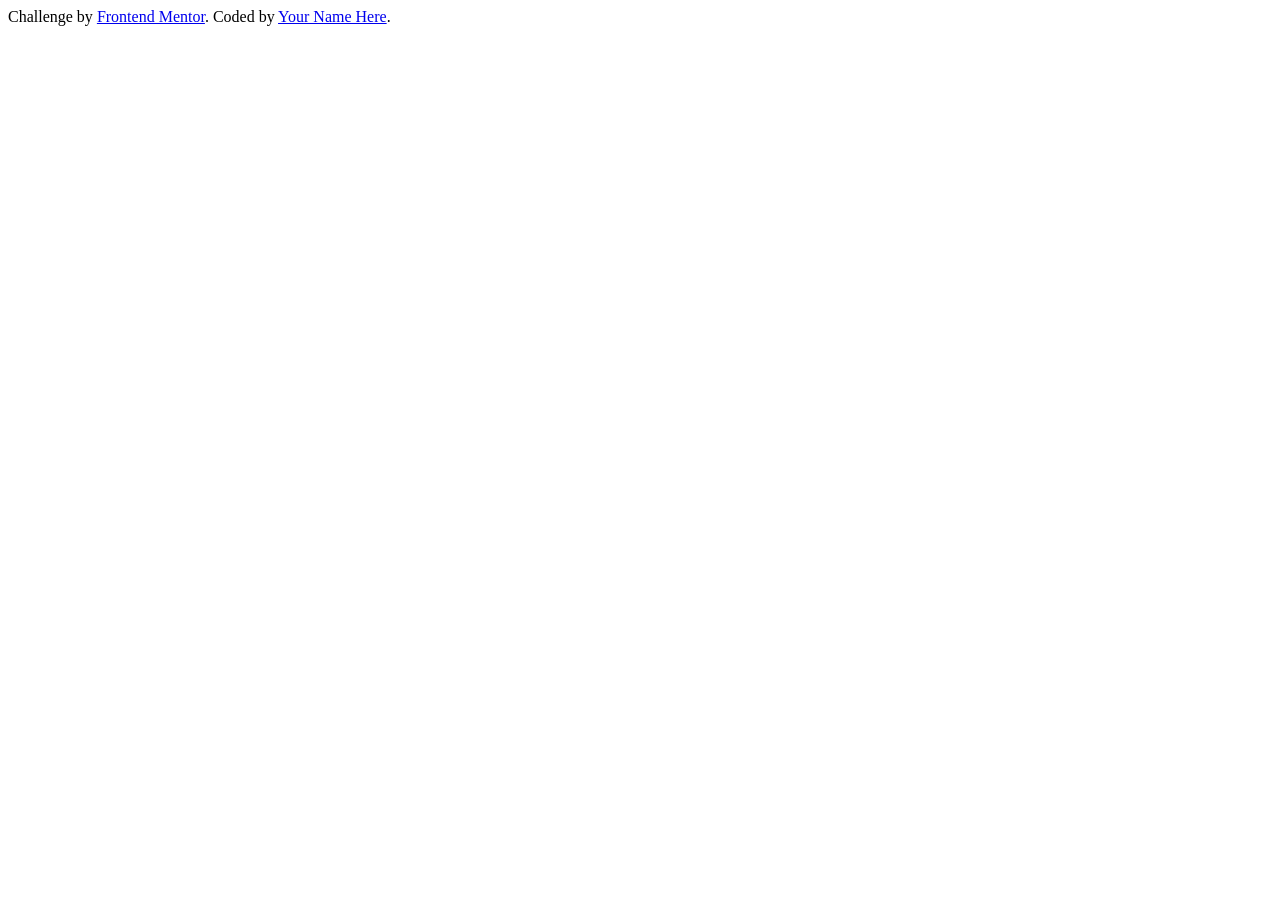
==== blog-preview-card-main/index.html @ 73baf9e1 "set up index and css" ====
<!DOCTYPE html>
<html lang="en">
<head>
  <meta charset="UTF-8">
  <meta name="viewport" content="width=device-width, initial-scale=1.0"> <!-- displays site properly based on user's device -->

  <link rel="icon" type="image/png" sizes="32x32" href="./assets/images/favicon-32x32.png">
  
  <title>Blog Preview Card</title>
</head>
<body>


  
  
  <div class="attribution">
    Challenge by <a href="https://www.frontendmentor.io?ref=challenge" target="_blank">Frontend Mentor</a>. 
    Coded by <a href="#">Your Name Here</a>.
  </div>
</body>
</html>
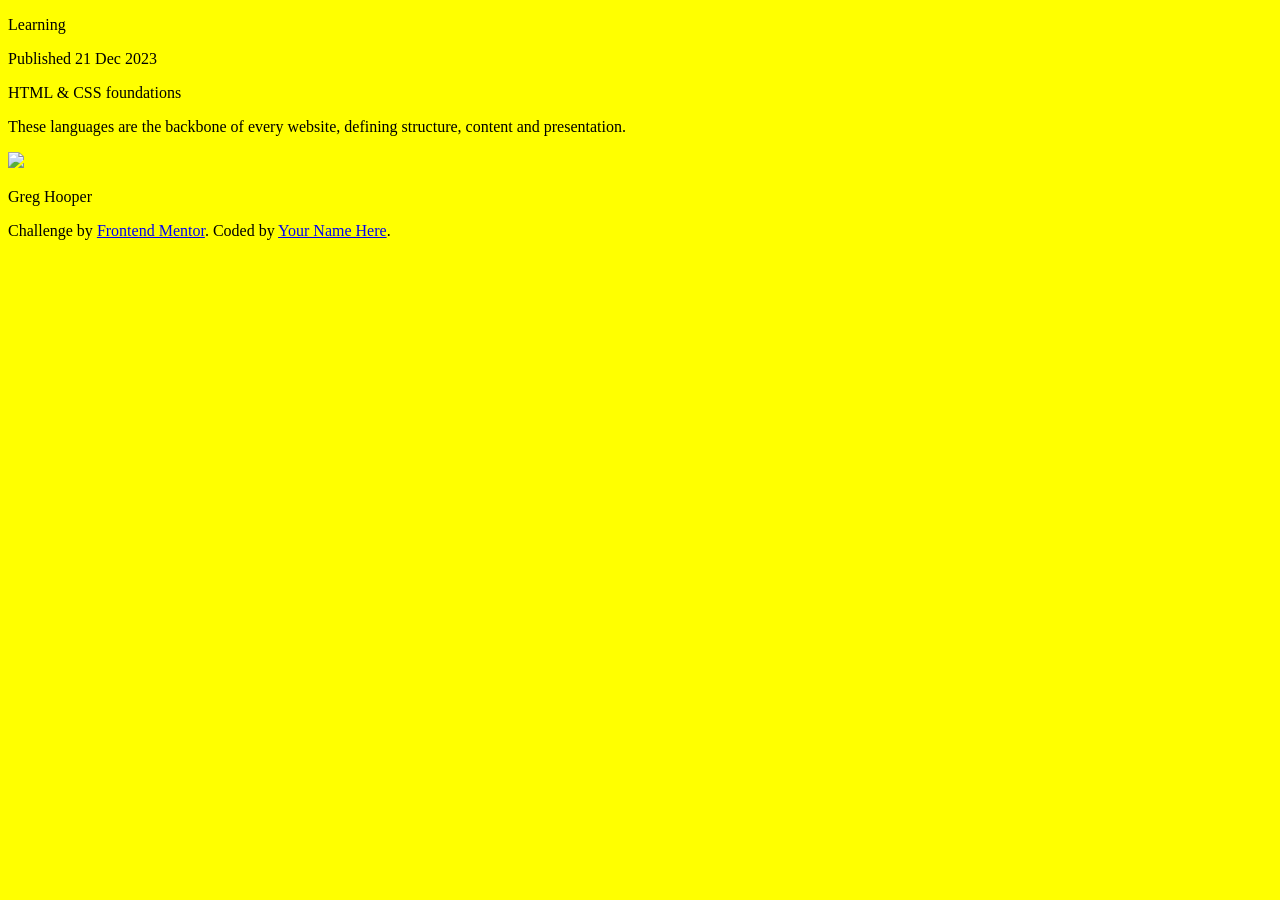
==== commit 7e736bd5: "set up html basics and background" ====
--- a/blog-preview-card-main/index.html
+++ b/blog-preview-card-main/index.html
@@ -5,14 +5,31 @@
   <meta name="viewport" content="width=device-width, initial-scale=1.0"> <!-- displays site properly based on user's device -->
 
   <link rel="icon" type="image/png" sizes="32x32" href="./assets/images/favicon-32x32.png">
-  
+  <link rel="stylesheet" href="styles.css">
   <title>Blog Preview Card</title>
 </head>
 <body>
+  <!--Outer white card-->
+  <div class="card">
+    <!--Image-->
+    <div class="image">
+      <!--Learn icon thingy-->
+      <div class="inner-text">
+        <p>Learning</p>
+        <p>Published 21 Dec 2023</p>
+        <p>HTML & CSS foundations</p>
+        <p>These languages are the backbone of every website, defining
+          structure, content and presentation.
+        </p>
+        <div class="author-info">
+          <img src="images/image-avatar.webp">
+          <p>Greg Hooper</p>
+        </div>
+      </div>
+    </div>
+  </div>
+  
 
-
-  
-  
   <div class="attribution">
     Challenge by <a href="https://www.frontendmentor.io?ref=challenge" target="_blank">Frontend Mentor</a>. 
     Coded by <a href="#">Your Name Here</a>.
--- a/blog-preview-card-main/styles.css
+++ b/blog-preview-card-main/styles.css
@@ -0,0 +1,3 @@
+body {
+  background-color: yellow;
+}
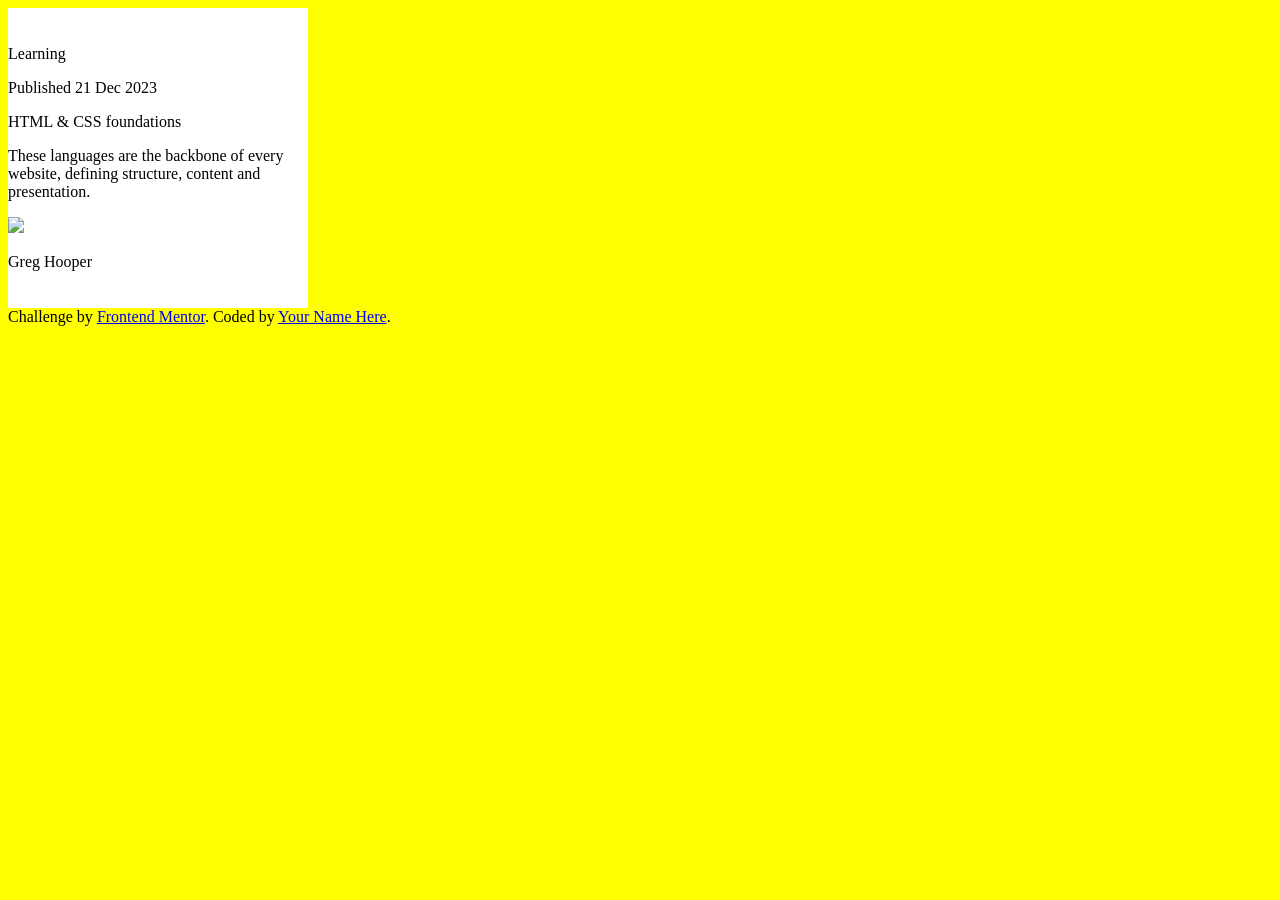
==== commit c48ba101: "added p classes and colored card" ====
--- a/blog-preview-card-main/index.html
+++ b/blog-preview-card-main/index.html
@@ -15,10 +15,10 @@
     <div class="image">
       <!--Learn icon thingy-->
       <div class="inner-text">
-        <p>Learning</p>
-        <p>Published 21 Dec 2023</p>
-        <p>HTML & CSS foundations</p>
-        <p>These languages are the backbone of every website, defining
+        <p class="learning-tag">Learning</p>
+        <p class="publish-date">Published 21 Dec 2023</p>
+        <p class="course-title">HTML & CSS foundations</p>
+        <p class="description">These languages are the backbone of every website, defining
           structure, content and presentation.
         </p>
         <div class="author-info">
--- a/blog-preview-card-main/styles.css
+++ b/blog-preview-card-main/styles.css
@@ -1,3 +1,11 @@
 body {
   background-color: yellow;
+}
+.card {
+  background-color: white;
+  height: 300px;
+  width: 300px;
+  display: flex;
+  justify-content: center;
+  align-items: center;
 }
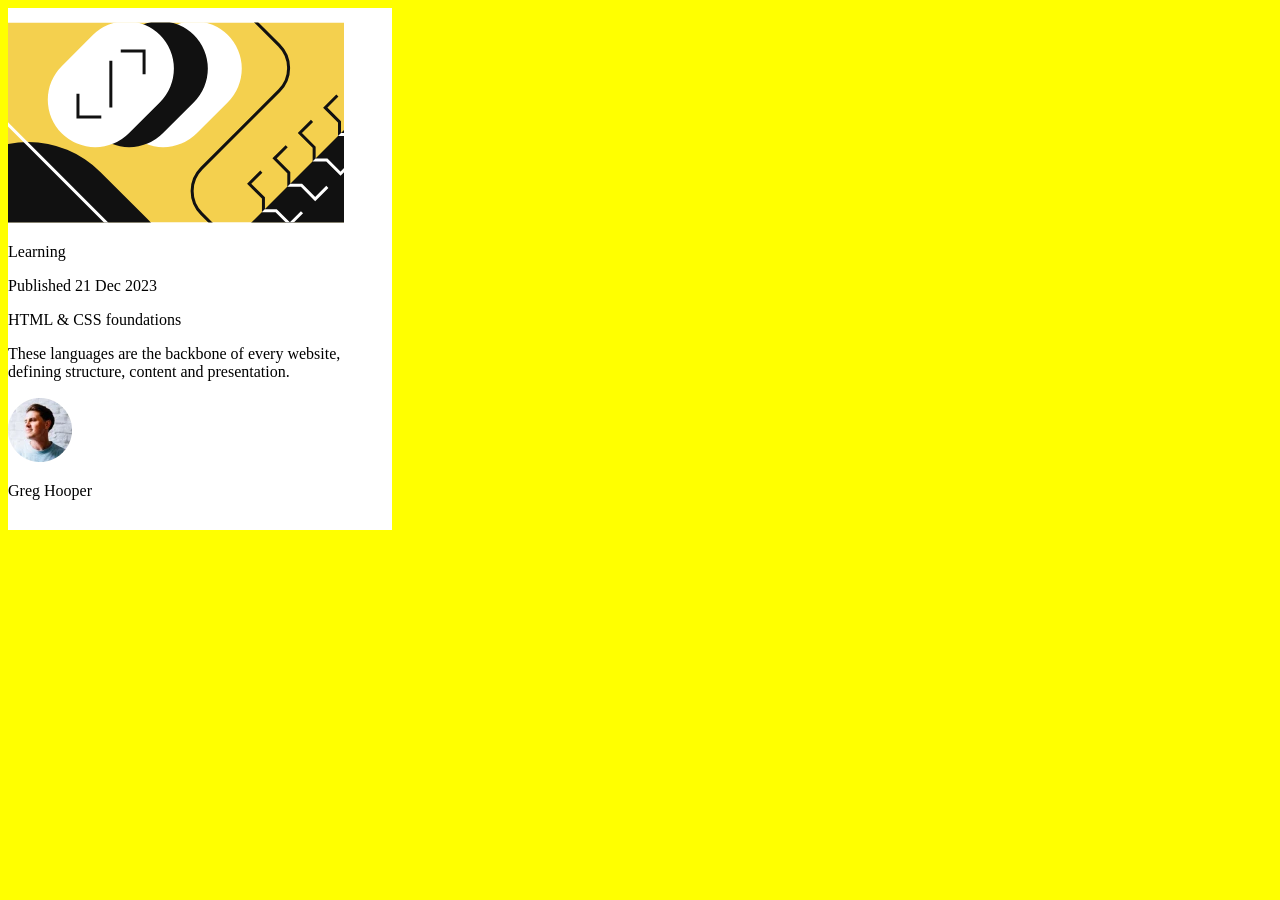
==== commit 201706d6: "justify content & added photos correctly" ====
--- a/blog-preview-card-main/index.html
+++ b/blog-preview-card-main/index.html
@@ -13,7 +13,8 @@
   <div class="card">
     <!--Image-->
     <div class="image">
-      <!--Learn icon thingy-->
+      <img src="assets/images/illustration-article.svg">
+      <!--Inner text info-->
       <div class="inner-text">
         <p class="learning-tag">Learning</p>
         <p class="publish-date">Published 21 Dec 2023</p>
@@ -22,7 +23,7 @@
           structure, content and presentation.
         </p>
         <div class="author-info">
-          <img src="images/image-avatar.webp">
+          <img src="assets/images/image-avatar.webp">
           <p>Greg Hooper</p>
         </div>
       </div>
@@ -30,9 +31,9 @@
   </div>
   
 
-  <div class="attribution">
+ <!---- <div class="attribution">
     Challenge by <a href="https://www.frontendmentor.io?ref=challenge" target="_blank">Frontend Mentor</a>. 
     Coded by <a href="#">Your Name Here</a>.
-  </div>
+  </div> -->
 </body>
 </html>
--- a/blog-preview-card-main/styles.css
+++ b/blog-preview-card-main/styles.css
@@ -3,9 +3,9 @@
 }
 .card {
   background-color: white;
-  height: 300px;
-  width: 300px;
-  display: flex;
+  height: 522px;
+  width: 384px;
+  display:flex;
   justify-content: center;
   align-items: center;
 }
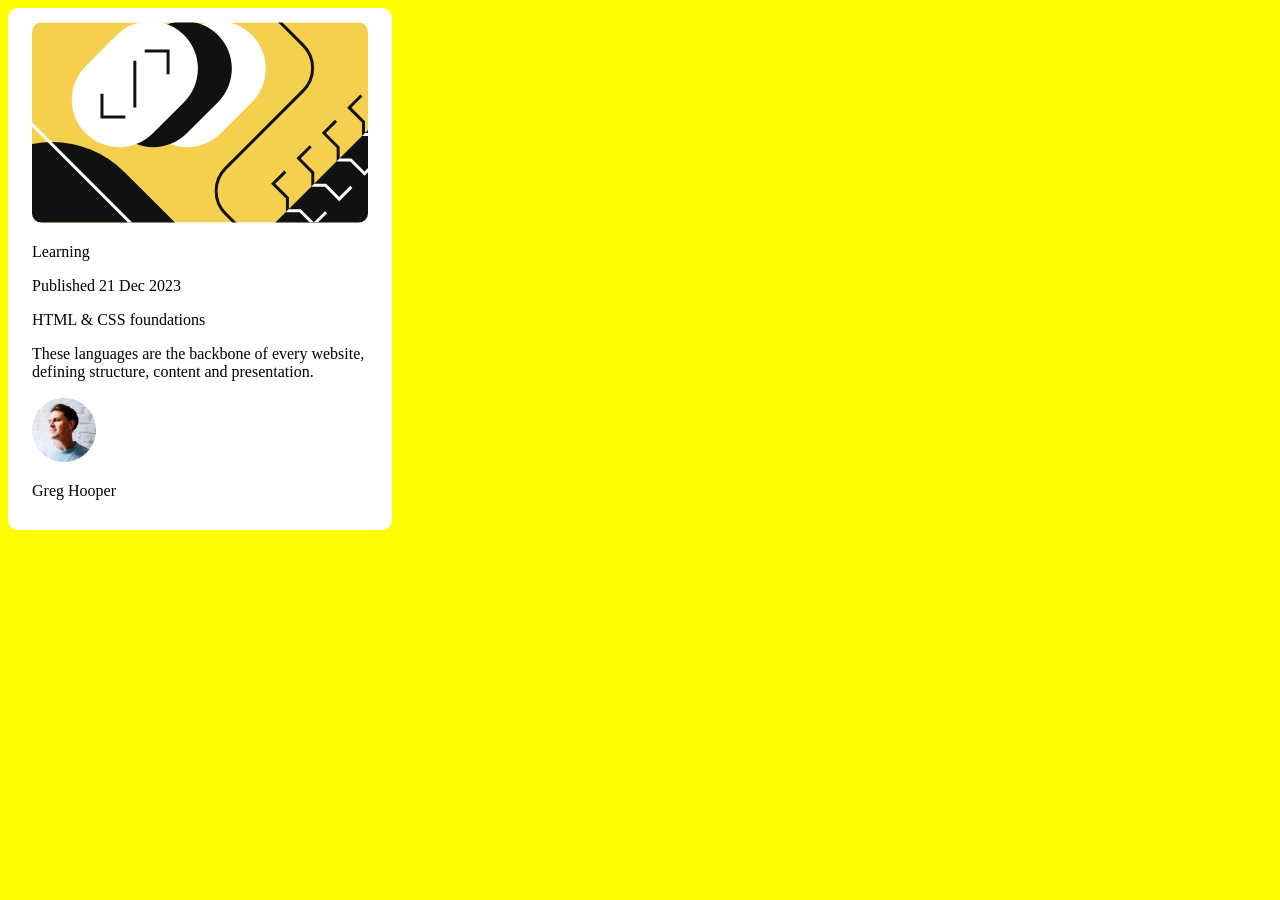
==== commit fbeb6662: "position image and added border radius to it and card" ====
--- a/blog-preview-card-main/index.html
+++ b/blog-preview-card-main/index.html
@@ -13,7 +13,7 @@
   <div class="card">
     <!--Image-->
     <div class="image">
-      <img src="assets/images/illustration-article.svg">
+      <img class="drawing" src="assets/images/illustration-article.svg">
       <!--Inner text info-->
       <div class="inner-text">
         <p class="learning-tag">Learning</p>
@@ -23,8 +23,8 @@
           structure, content and presentation.
         </p>
         <div class="author-info">
-          <img src="assets/images/image-avatar.webp">
-          <p>Greg Hooper</p>
+          <img class="author-image" src="assets/images/image-avatar.webp">
+          <p class="author-name">Greg Hooper</p>
         </div>
       </div>
     </div>
--- a/blog-preview-card-main/styles.css
+++ b/blog-preview-card-main/styles.css
@@ -8,4 +8,11 @@
   display:flex;
   justify-content: center;
   align-items: center;
+  border-radius: 10px;
+}
+.image {
+  padding: 25px 25px;
+}
+.drawing {
+  border-radius: 10px;
 }
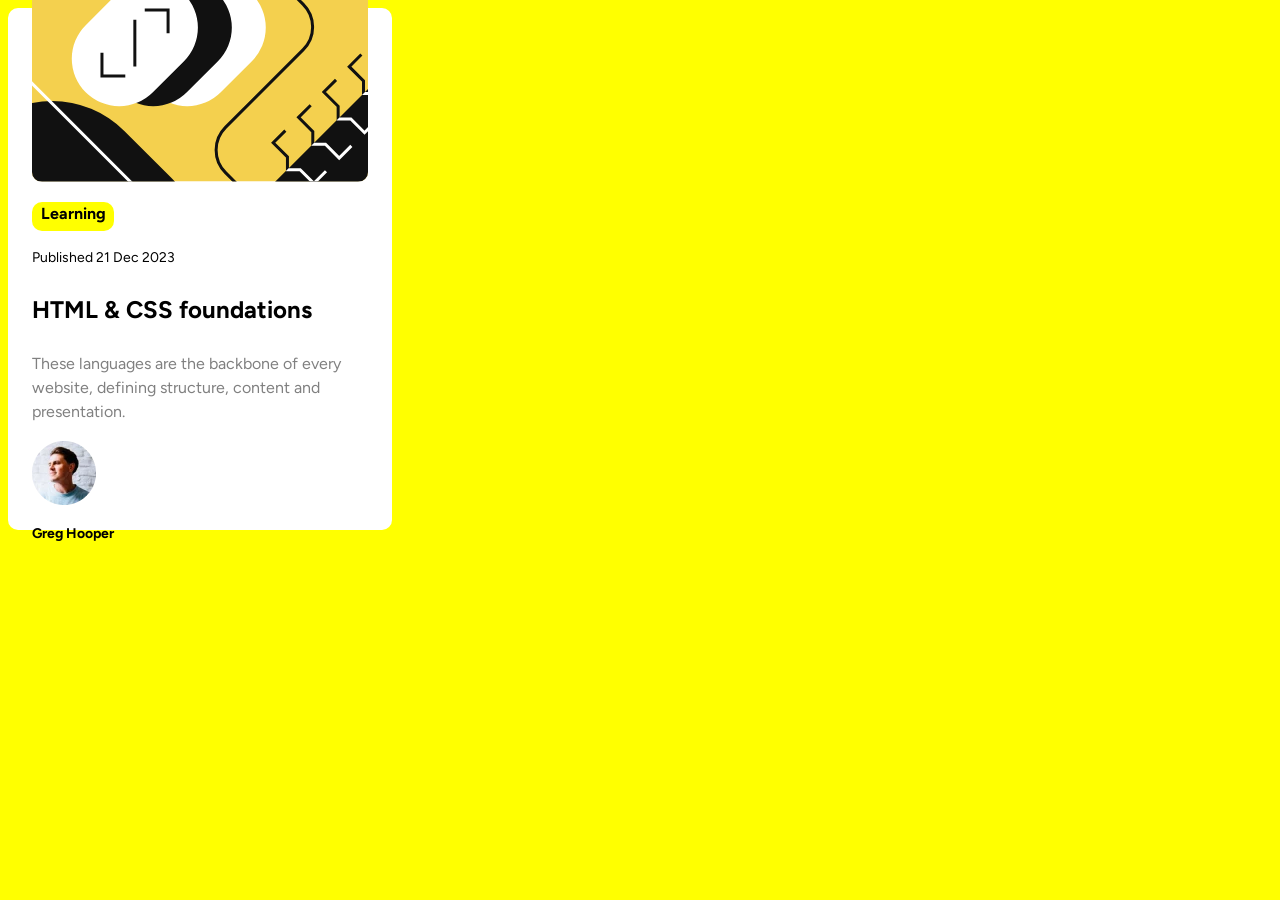
==== commit 26f4e8c4: "added and styled font and box around tag" ====
--- a/blog-preview-card-main/index.html
+++ b/blog-preview-card-main/index.html
@@ -3,7 +3,9 @@
 <head>
   <meta charset="UTF-8">
   <meta name="viewport" content="width=device-width, initial-scale=1.0"> <!-- displays site properly based on user's device -->
-
+  <link rel="preconnect" href="https://fonts.googleapis.com">
+<link rel="preconnect" href="https://fonts.gstatic.com" crossorigin>
+<link href="https://fonts.googleapis.com/css2?family=Figtree:ital,wght@0,300..900;1,300..900&display=swap" rel="stylesheet">
   <link rel="icon" type="image/png" sizes="32x32" href="./assets/images/favicon-32x32.png">
   <link rel="stylesheet" href="styles.css">
   <title>Blog Preview Card</title>
--- a/blog-preview-card-main/styles.css
+++ b/blog-preview-card-main/styles.css
@@ -15,4 +15,35 @@
 }
 .drawing {
   border-radius: 10px;
+}
+p {
+  font-family: Figtree; line-height: 150%;
+  letter-spacing: 0px;
+
+}
+.learning-tag {
+  font-weight: bold;
+  font-size: 16px;
+  background-color: yellow;
+  height: 29px;
+  width: 82px;
+  text-align: center;
+  border-radius: 10px;
+}
+.publish-date {
+  font-size: 14px;
+  font-weight: medium;
+}
+.course-title {
+  font-size: 24px;
+  font-weight: bolder;
+}
+.description {
+  font-size: 16px;
+  font-weight: medium;
+  color: grey;
+}
+.author-name {
+  font-size: 14px;
+  font-weight: bolder;
 }
